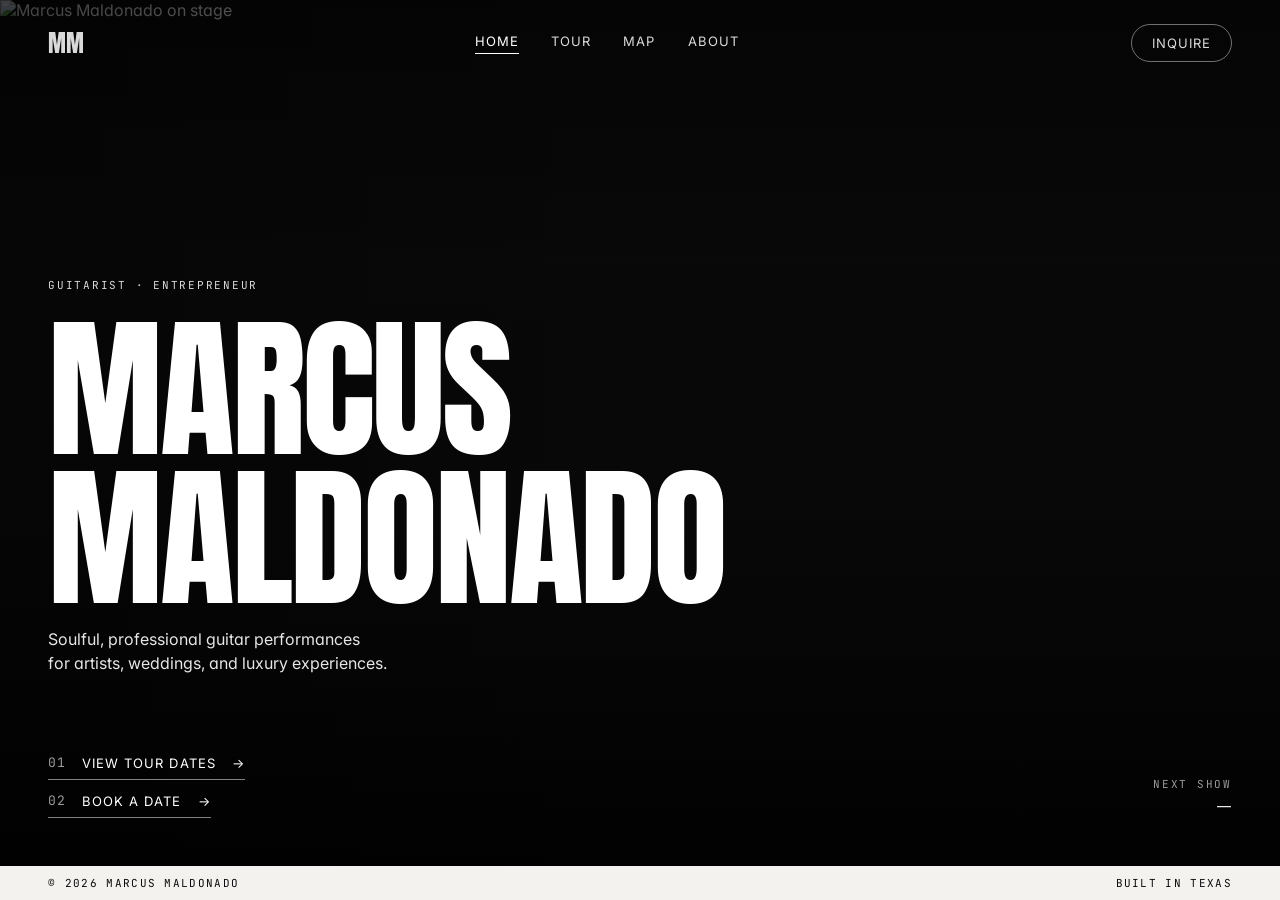
==== docs/index.html @ 7d00d1ca "chore: add MIT License and attribution across project files" ====
<!DOCTYPE html>
<!-- SPDX-License-Identifier: MIT · © 2026 Marcus Maldonado · https://marcus.band -->
<html lang="en">
<head>
  <meta charset="UTF-8" />
  <meta name="viewport" content="width=device-width, initial-scale=1.0" />
  <title>Marcus Maldonado — Guitarist</title>
  <meta property="og:title" content="Marcus Maldonado — Guitarist" />
  <meta property="og:description" content="Soulful, professional guitar performances for artists, weddings, and luxury experiences." />
  <meta property="og:image" content="https://marcus.band/assets/img/mm-backdrop.jpg" />
  <meta property="og:url" content="https://marcus.band" />
  <meta property="og:type" content="website" />
  <link rel="apple-touch-icon" href="assets/img/apple-touch-icon.png" />
  <script src="assets/js/head.js"></script>
  <style>
    html, body { height: 100%; overflow: hidden; }
    .gl-root.gl-home-only { height: 100%; display: flex; flex-direction: column; }
    .gl-hero.gl-hero--full { flex: 1; min-height: 0; }
    .gl-hero-now-val, .gl-hero-now-sub { transition: opacity 0.4s; }
    .gl-home-strip {
      background: var(--bg);
      display: flex;
      justify-content: space-between;
      align-items: center;
      padding: 10px 48px;
      font-family: var(--mono);
      font-size: 11px;
      letter-spacing: 0.12em;
      color: var(--fg);
      flex-shrink: 0;
    }
  </style>
</head>
<body>
  <div class="gl-root gl-home-only">
    <section class="gl-hero gl-hero--full">

      <!-- Background photo + scrim -->
      <div class="gl-hero-image">
        <img src="assets/img/mm-backdrop.jpg" alt="Marcus Maldonado on stage" class="gl-hero-img" />
        <div class="gl-hero-scrim"></div>
      </div>

      <!-- Nav -->
      <header class="gl-nav">
        <a href="./" class="gl-mark">MM</a>
        <nav>
          <a href="./" class="is-current">Home</a>
          <a href="tour/">Tour</a>
          <a href="map/">Map</a>
          <a href="about/">About</a>
        </nav>
        <a href="booking/" class="gl-nav-cta">Inquire</a>
        <button class="gl-nav-toggle" id="nav-toggle" aria-label="Open menu">
          <span></span><span></span><span></span>
        </button>
      </header>

      <!-- Mobile nav overlay -->
      <div class="gl-nav-overlay" id="nav-overlay">
        <button class="gl-nav-overlay-close" id="nav-close" aria-label="Close menu">✕</button>
        <a href="./" class="is-current">Home</a>
        <a href="tour/">Tour</a>
        <a href="map/">Map</a>
        <a href="about/">About</a>
        <a href="booking/" class="gl-nav-overlay-cta">Inquire</a>
      </div>

      <!-- Hero text -->
      <div class="gl-hero-text">
        <div class="gl-hero-eyebrow">
          <span>GUITARIST · ENTREPRENEUR</span>
        </div>
        <h1 class="gl-hero-title"><span style="display:block;margin-bottom:0.12em">MARCUS</span>MALDONADO</h1>
        <p class="gl-hero-tag-line">
          Soulful, professional guitar performances<br>
          for artists, weddings, and luxury experiences.
        </p>
      </div>

      <!-- Footer strip -->
      <div class="gl-hero-foot">
        <div class="gl-hero-foot-l">
          <a href="tour/" class="gl-hero-link">
            <span class="gl-hero-link-num">01</span>
            <span>VIEW TOUR DATES</span>
            <span>→</span>
          </a>
          <a href="booking/" class="gl-hero-link">
            <span class="gl-hero-link-num">02</span>
            <span>BOOK A DATE</span>
            <span>→</span>
          </a>
        </div>
        <div class="gl-hero-now">
          <div class="gl-hero-now-label">NEXT SHOW</div>
          <div class="gl-hero-now-val" id="next-show-val">—</div>
          <div class="gl-hero-now-sub" id="next-show-sub" style="font-size:12px;opacity:0.7;margin-top:4px;">Loading…</div>
        </div>
      </div>

    </section>

    <div class="gl-home-strip">
      <span>© <span id="home-year"></span> MARCUS MALDONADO</span>
      <span>BUILT IN TEXAS</span>
    </div>
  </div>

  <script src="https://cdn.jsdelivr.net/npm/dayjs@1/dayjs.min.js"></script>
  <script src="https://cdn.jsdelivr.net/npm/papaparse@5.4.1/papaparse.min.js"></script>
  <script src="assets/js/nav.js"></script>
  <script src="assets/js/sheet.js"></script>
  <script>
    document.getElementById('home-year').textContent = new Date().getFullYear();

    MM.Shows.fetch()
      .then(shows => {
        const next = shows[0];
        if (next) {
          document.getElementById('next-show-val').textContent =
            `${MM.Shows.fmt.month(next.date)} ${MM.Shows.fmt.day(next.date)} · ${next.artist}`;
          document.getElementById('next-show-sub').textContent =
            next.status === 'private' ? 'Private engagement' : `${next.venue} — ${next.city}`;
        } else {
          document.getElementById('next-show-val').textContent = 'TBA';
          document.getElementById('next-show-sub').textContent = 'Stay tuned';
        }
      })
      .catch(() => {
        document.getElementById('next-show-sub').textContent = '';
      });
  </script>
</body>
</html>
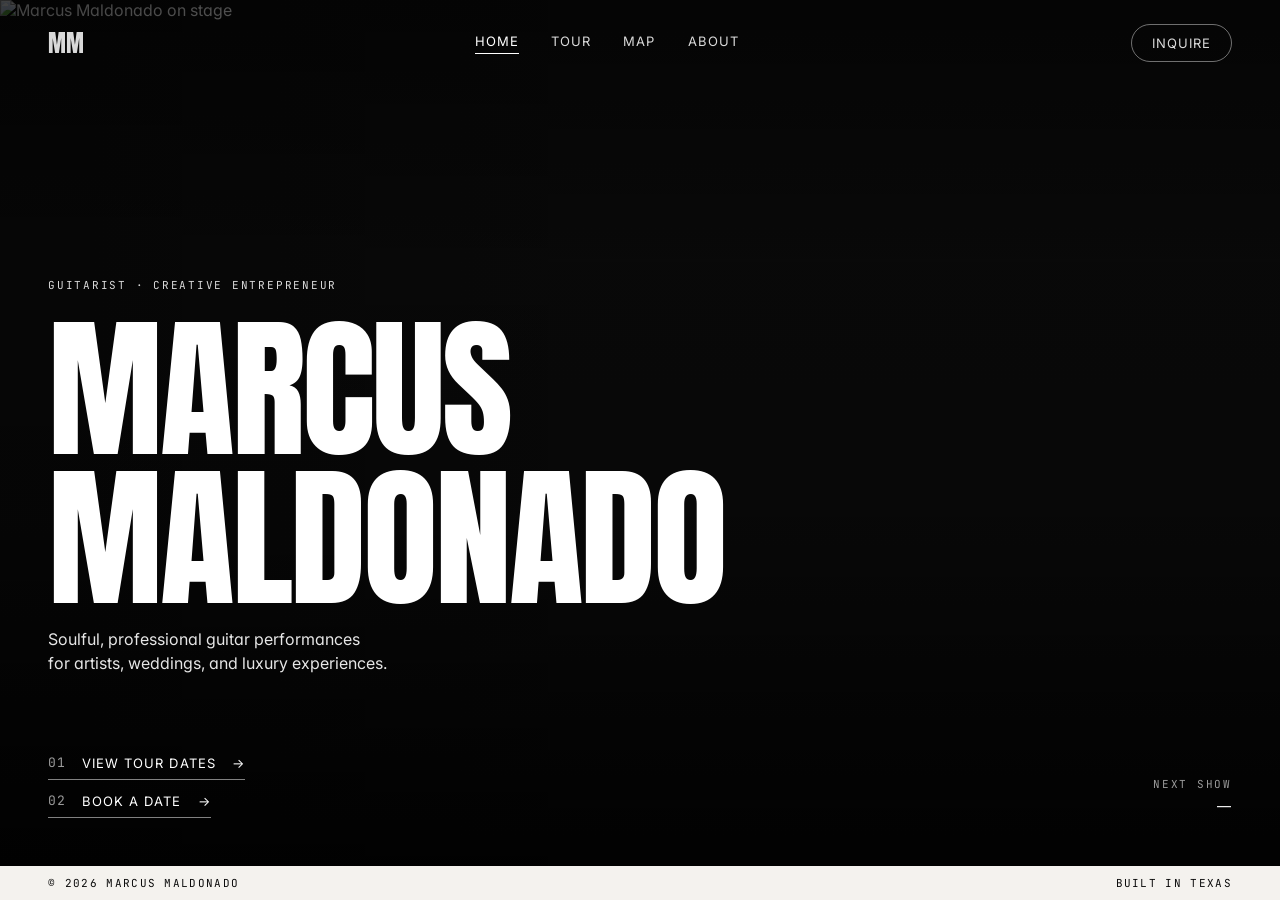
==== commit 86068341: "feat: preloader font-ready fix on home + creative entrepreneur eyebrow tweak Preloader now waits for" ====
--- a/docs/index.html
+++ b/docs/index.html
@@ -10,7 +10,76 @@
   <meta property="og:image" content="https://marcus.band/assets/img/mm-backdrop.jpg" />
   <meta property="og:url" content="https://marcus.band" />
   <meta property="og:type" content="website" />
+  <script type="application/ld+json">
+  {
+    "@context": "https://schema.org",
+    "@type": "Person",
+    "name": "Marcus Maldonado",
+    "alternateName": "@musicianmarcus",
+    "url": "https://marcus.band",
+    "image": "https://marcus.band/assets/img/mm-backdrop.jpg",
+    "jobTitle": "Guitarist",
+    "description": "Dallas-based guitarist. Soulful, professional guitar performances for artists, weddings, and luxury experiences. Not to be confused with the recording artist of the same name on Apple Music and Spotify.",
+    "disambiguatingDescription": "Dallas, Texas guitarist and engineer. Live performance, sideman work, and private events. Distinct from the recording artist at music.apple.com/us/artist/marcus-maldonado/1556543901 and open.spotify.com/artist/6EZ66zV2op8yaMImJdbkw3, who is a different person of the same name.",
+    "address": {
+      "@type": "PostalAddress",
+      "addressLocality": "Dallas",
+      "addressRegion": "TX",
+      "addressCountry": "US"
+    },
+    "sameAs": [
+      "https://www.instagram.com/musicianmarcus"
+    ]
+  }
+  </script>
   <link rel="apple-touch-icon" href="assets/img/apple-touch-icon.png" />
+  <link rel="preload" as="image" href="assets/img/mm-backdrop.jpg" fetchpriority="high" />
+  <link href="https://fonts.googleapis.com/css2?family=Anton&family=Inter:wght@400;500;600&family=JetBrains+Mono:wght@400&display=swap" rel="stylesheet" />
+  <link rel="stylesheet" href="assets/css/styles.css" />
+  <style>
+    #mm-preloader {
+      position: fixed; inset: 0;
+      background: #F4F2EE;
+      z-index: 99999;
+      display: flex;
+      flex-direction: column;
+      align-items: center;
+      justify-content: center;
+      gap: 14px;
+      transition: opacity 0.4s ease-out;
+      font-family: system-ui, -apple-system, "Segoe UI", Roboto, sans-serif;
+    }
+    #mm-preloader.is-done { opacity: 0; pointer-events: none; }
+    .mm-preloader-mark {
+      font-family: "Anton", "Bebas Neue", sans-serif;
+      font-size: 48px;
+      letter-spacing: -0.02em;
+      color: #0A0A0A;
+      line-height: 1;
+      opacity: 0;
+      transition: opacity 0.3s ease-in;
+    }
+    #mm-preloader.font-ready .mm-preloader-mark { opacity: 1; }
+    .mm-preloader-bar {
+      width: 60px; height: 2px;
+      background: #C8A96E;
+      transform-origin: left center;
+      animation: mm-preloader-bar 1.4s ease-in-out infinite;
+    }
+    @keyframes mm-preloader-bar {
+      0%     { transform: scaleX(0); }
+      50%    { transform: scaleX(1); }
+      50.01% { transform-origin: right center; }
+      100%   { transform: scaleX(0); }
+    }
+    @media (prefers-reduced-motion: reduce) {
+      .mm-preloader-bar { animation: mm-preloader-bar-fade 1.4s ease-in-out infinite; }
+      @keyframes mm-preloader-bar-fade {
+        0%, 100% { opacity: 0.3; }
+        50%     { opacity: 1; }
+      }
+    }
+  </style>
   <script src="assets/js/head.js"></script>
   <style>
     html, body { height: 100%; overflow: hidden; }
@@ -32,12 +101,17 @@
   </style>
 </head>
 <body>
+  <div id="mm-preloader" aria-hidden="true">
+    <div class="mm-preloader-mark">MM</div>
+    <div class="mm-preloader-bar"></div>
+  </div>
+
   <div class="gl-root gl-home-only">
     <section class="gl-hero gl-hero--full">
 
       <!-- Background photo + scrim -->
       <div class="gl-hero-image">
-        <img src="assets/img/mm-backdrop.jpg" alt="Marcus Maldonado on stage" class="gl-hero-img" />
+        <img src="assets/img/mm-backdrop.jpg" alt="Marcus Maldonado on stage" class="gl-hero-img" fetchpriority="high" decoding="sync" />
         <div class="gl-hero-scrim"></div>
       </div>
 
@@ -69,7 +143,7 @@
       <!-- Hero text -->
       <div class="gl-hero-text">
         <div class="gl-hero-eyebrow">
-          <span>GUITARIST · ENTREPRENEUR</span>
+          <span>GUITARIST · CREATIVE ENTREPRENEUR</span>
         </div>
         <h1 class="gl-hero-title"><span style="display:block;margin-bottom:0.12em">MARCUS</span>MALDONADO</h1>
         <p class="gl-hero-tag-line">
@@ -131,5 +205,27 @@
         document.getElementById('next-show-sub').textContent = '';
       });
   </script>
+
+  <script>
+    (function() {
+      const el = document.getElementById('mm-preloader');
+      if (!el) return;
+      if (document.fonts && document.fonts.load) {
+        document.fonts.load('400 48px Anton').finally(() => el.classList.add('font-ready'));
+      } else {
+        el.classList.add('font-ready');
+      }
+      let done = false;
+      const reveal = () => {
+        if (done) return;
+        done = true;
+        el.classList.add('is-done');
+        setTimeout(() => el.remove(), 500);
+      };
+      if (document.readyState === 'complete') { reveal(); return; }
+      window.addEventListener('load', reveal, { once: true });
+      setTimeout(reveal, 4000); // hard cap in case a CDN hangs
+    })();
+  </script>
 </body>
 </html>
--- a/docs/assets/css/styles.css
+++ b/docs/assets/css/styles.css
@@ -0,0 +1,1976 @@
+/* SPDX-License-Identifier: MIT · © 2026 Marcus Maldonado · https://marcus.band */
+/* ============================================================
+   MM TOUR SITE — shared tokens + 3 direction stylesheets
+   ============================================================ */
+
+:root {
+  --bg: #F4F2EE;
+  --bg-2: #EDEAE4;
+  --fg: #0A0A0A;
+  --fg-2: #1A1A1A;
+  --muted: #6B665E;
+  --hairline: rgba(10, 10, 10, 0.12);
+  --hairline-strong: rgba(10, 10, 10, 0.22);
+  --accent: #0A0A0A;
+  --display: "Anton", "Bebas Neue", sans-serif;
+  --sans: "Inter", system-ui, -apple-system, sans-serif;
+  --mono: "JetBrains Mono", ui-monospace, "SF Mono", monospace;
+}
+
+html, body { margin: 0; padding: 0; }
+* { box-sizing: border-box; }
+body {
+  font-family: var(--sans);
+  background: var(--bg);
+  color: var(--fg);
+  -webkit-font-smoothing: antialiased;
+  font-feature-settings: "ss01", "cv11";
+}
+
+a { color: inherit; text-decoration: none; }
+button { font-family: inherit; cursor: pointer; }
+
+/* ============================================================
+   DIRECTION 1 — EDITORIAL
+   ============================================================ */
+.ed-root {
+  background: var(--bg);
+  color: var(--fg);
+  font-family: var(--sans);
+}
+
+/* Nav */
+.ed-nav {
+  display: flex;
+  align-items: center;
+  justify-content: space-between;
+  padding: 24px 48px;
+  border-bottom: 1px solid var(--hairline);
+  position: sticky;
+  top: 0;
+  background: rgba(244, 242, 238, 0.92);
+  backdrop-filter: blur(12px);
+  z-index: 50;
+}
+.ed-mark {
+  font-family: var(--display);
+  font-size: 28px;
+  letter-spacing: -0.02em;
+  font-weight: 400;
+}
+.ed-nav-links { display: flex; gap: 36px; }
+.ed-nav-links a {
+  font-size: 13px;
+  letter-spacing: 0.08em;
+  text-transform: uppercase;
+  color: var(--fg);
+  position: relative;
+}
+.ed-nav-links a:hover { opacity: 0.6; }
+.ed-nav-cta {
+  font-size: 13px;
+  letter-spacing: 0.08em;
+  text-transform: uppercase;
+  padding: 10px 18px;
+  border: 1px solid var(--fg);
+  border-radius: 999px;
+  transition: background 0.2s, color 0.2s;
+}
+.ed-nav-cta:hover { background: var(--fg); color: var(--bg); }
+
+/* Hero */
+.ed-hero {
+  padding: 120px 48px 80px;
+  border-bottom: 1px solid var(--hairline);
+}
+.ed-hero-meta {
+  display: flex;
+  gap: 32px;
+  font-family: var(--mono);
+  font-size: 11px;
+  letter-spacing: 0.12em;
+  color: var(--muted);
+  margin-bottom: 80px;
+}
+.ed-hero-title {
+  font-family: var(--display);
+  font-size: clamp(80px, 14vw, 240px);
+  line-height: 0.85;
+  letter-spacing: -0.02em;
+  margin: 0;
+  font-weight: 400;
+  text-transform: uppercase;
+}
+.ed-hero-foot {
+  display: flex;
+  justify-content: space-between;
+  align-items: flex-end;
+  margin-top: 60px;
+  gap: 48px;
+  flex-wrap: wrap;
+}
+.ed-hero-tag {
+  font-size: 16px;
+  line-height: 1.5;
+  max-width: 380px;
+  margin: 0;
+  color: var(--fg-2);
+}
+.ed-hero-cta {
+  display: inline-flex;
+  align-items: center;
+  gap: 16px;
+  font-size: 13px;
+  letter-spacing: 0.08em;
+  text-transform: uppercase;
+  border-bottom: 1px solid var(--fg);
+  padding-bottom: 6px;
+}
+.ed-arrow { transition: transform 0.2s; }
+.ed-hero-cta:hover .ed-arrow { transform: translateY(4px); }
+
+/* Stats */
+.ed-stats {
+  display: grid;
+  grid-template-columns: repeat(4, 1fr);
+  border-bottom: 1px solid var(--hairline);
+}
+.ed-stat {
+  padding: 48px 32px;
+  border-right: 1px solid var(--hairline);
+}
+.ed-stat:last-child { border-right: none; }
+.ed-stat-num {
+  font-family: var(--display);
+  font-size: 96px;
+  line-height: 1;
+  letter-spacing: -0.02em;
+  margin-bottom: 16px;
+}
+.ed-stat-label {
+  font-family: var(--mono);
+  font-size: 11px;
+  letter-spacing: 0.12em;
+  text-transform: uppercase;
+  color: var(--muted);
+  line-height: 1.4;
+}
+
+/* Photo */
+.ed-photo {
+  padding: 48px;
+  border-bottom: 1px solid var(--hairline);
+}
+.ed-photo-frame {
+  position: relative;
+  aspect-ratio: 16 / 7;
+  border: 1px solid var(--hairline-strong);
+  overflow: hidden;
+}
+.ed-photo-stripes {
+  position: absolute; inset: 0;
+  background: repeating-linear-gradient(135deg, var(--bg-2) 0 12px, var(--bg) 12px 24px);
+}
+.ed-photo-cap {
+  position: absolute;
+  bottom: 16px; left: 16px; right: 16px;
+  display: flex; justify-content: space-between;
+  font-family: var(--mono);
+  font-size: 11px;
+  letter-spacing: 0.12em;
+  color: var(--muted);
+}
+
+/* Section heads */
+.ed-section-head {
+  display: grid;
+  grid-template-columns: auto 1fr auto;
+  align-items: end;
+  gap: 32px;
+  padding: 80px 48px 48px;
+}
+.ed-section-num {
+  font-family: var(--mono);
+  font-size: 12px;
+  letter-spacing: 0.12em;
+  color: var(--muted);
+}
+.ed-section-title {
+  font-family: var(--display);
+  font-size: clamp(56px, 8vw, 128px);
+  line-height: 0.9;
+  letter-spacing: -0.02em;
+  margin: 0;
+  font-weight: 400;
+  text-transform: uppercase;
+}
+.ed-section-meta {
+  font-family: var(--mono);
+  font-size: 12px;
+  letter-spacing: 0.08em;
+  color: var(--muted);
+  text-transform: uppercase;
+}
+
+/* Tour cards */
+.ed-tour { border-bottom: 1px solid var(--hairline); }
+.ed-tour-grid {
+  display: grid;
+  grid-template-columns: repeat(2, 1fr);
+  border-top: 1px solid var(--hairline);
+}
+.ed-card {
+  display: grid;
+  grid-template-columns: 110px 1fr 1.4fr auto;
+  align-items: center;
+  gap: 24px;
+  padding: 28px 48px;
+  border-bottom: 1px solid var(--hairline);
+  border-right: 1px solid var(--hairline);
+  transition: background 0.2s;
+}
+.ed-card:nth-child(2n) { border-right: none; }
+.ed-card:hover { background: var(--bg-2); }
+
+.ed-card-date {
+  display: flex;
+  flex-direction: column;
+  align-items: flex-start;
+}
+.ed-card-day {
+  font-family: var(--display);
+  font-size: 56px;
+  line-height: 0.85;
+  letter-spacing: -0.02em;
+}
+.ed-card-mo {
+  font-family: var(--mono);
+  font-size: 11px;
+  letter-spacing: 0.16em;
+  color: var(--muted);
+  margin-top: 4px;
+}
+.ed-card-meta { display: flex; flex-direction: column; gap: 4px; }
+.ed-card-week {
+  font-family: var(--mono);
+  font-size: 10px;
+  letter-spacing: 0.16em;
+  color: var(--muted);
+}
+.ed-card-artist {
+  font-size: 12px;
+  letter-spacing: 0.12em;
+  text-transform: uppercase;
+  font-weight: 600;
+}
+.ed-card-body { display: flex; flex-direction: column; gap: 4px; }
+.ed-card-venue {
+  font-size: 18px;
+  font-weight: 500;
+  letter-spacing: -0.01em;
+}
+.ed-card-city {
+  font-size: 13px;
+  color: var(--muted);
+}
+.ed-card-tickets {
+  display: inline-flex;
+  align-items: center;
+  gap: 8px;
+  font-size: 12px;
+  letter-spacing: 0.08em;
+  text-transform: uppercase;
+  border: 1px solid var(--fg);
+  padding: 10px 18px;
+  border-radius: 999px;
+  transition: background 0.2s, color 0.2s;
+}
+.ed-card-tickets:hover { background: var(--fg); color: var(--bg); }
+.ed-card-private {
+  font-family: var(--mono);
+  font-size: 11px;
+  letter-spacing: 0.16em;
+  color: var(--muted);
+  border: 1px dashed var(--hairline-strong);
+  padding: 9px 16px;
+  border-radius: 999px;
+}
+.ed-card--private { background: transparent; }
+
+/* About */
+.ed-about { border-bottom: 1px solid var(--hairline); padding-bottom: 48px;}
+.ed-about-body {
+  display: grid;
+  grid-template-columns: 1fr 1.2fr;
+  gap: 80px;
+  padding: 0 48px 48px;
+}
+.ed-about-lede {
+  font-size: 24px;
+  line-height: 1.4;
+  letter-spacing: -0.01em;
+  margin: 0;
+  text-wrap: pretty;
+}
+.ed-press {
+  border-top: 1px solid var(--hairline);
+}
+.ed-press-head {
+  font-family: var(--mono);
+  font-size: 11px;
+  letter-spacing: 0.16em;
+  color: var(--muted);
+  padding: 16px 0;
+  border-bottom: 1px solid var(--hairline);
+}
+.ed-press-row {
+  display: grid;
+  grid-template-columns: 1fr 1fr 1.6fr;
+  gap: 24px;
+  padding: 18px 0;
+  border-bottom: 1px solid var(--hairline);
+  font-size: 14px;
+}
+.ed-press-artist { font-weight: 600; }
+.ed-press-role { color: var(--muted); }
+.ed-press-note { color: var(--muted); }
+
+/* Booking */
+.ed-booking { border-bottom: 1px solid var(--hairline); padding-bottom: 80px; }
+.ed-booking-body {
+  padding: 0 48px;
+  display: grid;
+  grid-template-columns: 1fr 1.4fr;
+  gap: 80px;
+  align-items: start;
+}
+.ed-booking-lede {
+  font-size: 18px;
+  line-height: 1.5;
+  margin: 0;
+  color: var(--fg-2);
+}
+.ed-form { display: flex; flex-direction: column; gap: 20px; }
+.ed-form-row { display: grid; grid-template-columns: 1fr 1fr; gap: 20px; }
+.ed-form label, .ed-form-full { display: flex; flex-direction: column; gap: 8px; }
+.ed-form label span, .ed-form-full span {
+  font-family: var(--mono);
+  font-size: 11px;
+  letter-spacing: 0.16em;
+  color: var(--muted);
+}
+.ed-form input, .ed-form select, .ed-form textarea {
+  font-family: var(--sans);
+  font-size: 15px;
+  background: transparent;
+  border: none;
+  border-bottom: 1px solid var(--hairline-strong);
+  padding: 10px 0;
+  color: var(--fg);
+  outline: none;
+}
+.ed-form input:focus, .ed-form select:focus, .ed-form textarea:focus {
+  border-bottom-color: var(--fg);
+}
+.ed-form-submit {
+  align-self: start;
+  font-size: 13px;
+  letter-spacing: 0.08em;
+  text-transform: uppercase;
+  background: var(--fg);
+  color: var(--bg);
+  border: none;
+  padding: 16px 28px;
+  border-radius: 999px;
+  margin-top: 8px;
+}
+.ed-form-submit:hover { background: var(--accent); }
+
+/* Footer */
+.ed-footer {
+  padding: 80px 48px 32px;
+  display: flex;
+  flex-direction: column;
+  gap: 60px;
+}
+.ed-footer-mark {
+  font-family: var(--display);
+  font-size: 180px;
+  line-height: 0.85;
+  letter-spacing: -0.02em;
+}
+.ed-footer-cols {
+  display: grid;
+  grid-template-columns: repeat(3, 1fr);
+  gap: 48px;
+  font-size: 14px;
+}
+.ed-footer-label {
+  font-family: var(--mono);
+  font-size: 11px;
+  letter-spacing: 0.16em;
+  color: var(--muted);
+  margin-bottom: 8px;
+}
+.ed-footer-foot {
+  display: flex;
+  justify-content: space-between;
+  font-family: var(--mono);
+  font-size: 11px;
+  letter-spacing: 0.12em;
+  color: var(--muted);
+  border-top: 1px solid var(--hairline);
+  padding-top: 24px;
+}
+
+/* ============================================================
+   DIRECTION 2 — GALLERY
+   ============================================================ */
+.gl-root {
+  background: var(--bg);
+  color: var(--fg);
+}
+.gl-hero {
+  position: relative;
+  height: 100vh;
+  min-height: 720px;
+  overflow: hidden;
+  color: #FFF;
+}
+.gl-hero-image {
+  position: absolute; inset: 0;
+  background: #0A0A0A;
+  overflow: hidden;
+}
+.gl-hero-img {
+  width: 100%;
+  height: 100%;
+  object-fit: cover;
+  object-position: center 35%;
+  filter: grayscale(0.15) contrast(1.05) brightness(0.85);
+}
+.gl-hero-scrim {
+  position: absolute; inset: 0;
+  background:
+    linear-gradient(180deg, rgba(0,0,0,0.55) 0%, rgba(0,0,0,0.15) 30%, rgba(0,0,0,0.25) 60%, rgba(0,0,0,0.85) 100%),
+    linear-gradient(90deg, rgba(0,0,0,0.35) 0%, rgba(0,0,0,0) 50%);
+}
+.gl-mono {
+  font-family: var(--mono);
+  font-size: 11px;
+  letter-spacing: 0.16em;
+  text-transform: uppercase;
+}
+
+/* Photo break */
+.gl-break {
+  position: relative;
+  height: 78vh;
+  min-height: 560px;
+  overflow: hidden;
+  border-bottom: 1px solid var(--hairline);
+}
+.gl-break-img {
+  width: 100%;
+  height: 100%;
+  object-fit: cover;
+  object-position: center 30%;
+  filter: contrast(1.05);
+}
+.gl-break-cap {
+  position: absolute;
+  bottom: 24px; left: 24px; right: 24px;
+  display: flex;
+  justify-content: space-between;
+  color: rgba(255,255,255,0.85);
+}
+
+.gl-portrait-img {
+  width: 100%;
+  height: 100%;
+  object-fit: cover;
+  object-position: center 25%;
+}
+.gl-photo-cap--light {
+  color: rgba(255,255,255,0.85);
+  text-shadow: 0 1px 8px rgba(0,0,0,0.5);
+}
+.gl-nav {
+  position: absolute;
+  top: 0; left: 0; right: 0;
+  display: flex;
+  align-items: center;
+  justify-content: space-between;
+  padding: 24px 48px;
+  z-index: 10;
+}
+.gl-mark, .gl-nav a.gl-mark {
+  font-family: var(--display);
+  font-size: 24px;
+  letter-spacing: -0.02em;
+}
+.gl-nav nav { display: flex; gap: 32px; }
+.gl-nav a {
+  font-size: 13px;
+  letter-spacing: 0.08em;
+  text-transform: uppercase;
+  opacity: 0.85;
+}
+.gl-nav a:hover { opacity: 1; }
+.gl-nav-cta {
+  border: 1px solid rgba(255,255,255,0.5);
+  padding: 10px 20px;
+  border-radius: 999px;
+  font-size: 13px !important;
+  letter-spacing: 0.08em;
+  text-transform: uppercase;
+}
+.gl-nav-cta:hover { background: #FFF; color: #0A0A0A; opacity: 1 !important; }
+
+.gl-hero-text {
+  position: absolute;
+  bottom: 22%; left: 48px; right: 48px;
+  z-index: 5;
+}
+.gl-hero-eyebrow {
+  display: flex;
+  align-items: center;
+  gap: 12px;
+  font-family: var(--mono);
+  font-size: 11px;
+  letter-spacing: 0.16em;
+  margin-bottom: 32px;
+  opacity: 0.85;
+}
+.gl-dot { width: 4px; height: 4px; border-radius: 50%; background: currentColor; }
+.gl-hero-title {
+  font-family: var(--display);
+  font-size: clamp(80px, 12vw, 200px);
+  line-height: 0.85;
+  letter-spacing: -0.02em;
+  margin: 0;
+  font-weight: 400;
+  text-transform: uppercase;
+}
+.gl-hero-tag-line {
+  font-size: 16px;
+  line-height: 1.5;
+  margin: 24px 0 0;
+  max-width: 420px;
+  opacity: 0.9;
+}
+.gl-hero-foot {
+  position: absolute;
+  bottom: 48px; left: 48px; right: 48px;
+  display: flex;
+  justify-content: space-between;
+  align-items: flex-end;
+  z-index: 5;
+}
+.gl-hero-link {
+  display: inline-flex;
+  align-items: center;
+  gap: 16px;
+  font-size: 13px;
+  letter-spacing: 0.08em;
+  text-transform: uppercase;
+  border-bottom: 1px solid rgba(255,255,255,0.5);
+  padding-bottom: 8px;
+}
+.gl-hero-link-num {
+  font-family: var(--mono);
+  opacity: 0.6;
+}
+.gl-hero-now {
+  text-align: right;
+}
+.gl-hero-now-label {
+  font-family: var(--mono);
+  font-size: 11px;
+  letter-spacing: 0.16em;
+  opacity: 0.6;
+  margin-bottom: 6px;
+}
+.gl-hero-now-val {
+  font-size: 14px;
+  letter-spacing: 0.04em;
+  text-transform: uppercase;
+}
+
+/* Ticker */
+.gl-ticker {
+  border-top: 1px solid var(--hairline);
+  border-bottom: 1px solid var(--hairline);
+  overflow: hidden;
+  background: var(--bg);
+  padding: 18px 0;
+}
+.gl-ticker-track {
+  display: flex;
+  white-space: nowrap;
+  gap: 0;
+}
+.gl-ticker-group {
+  display: flex;
+  gap: 0;
+  padding-right: 0;
+}
+.gl-ticker-item {
+  display: inline-flex;
+  align-items: center;
+  gap: 12px;
+  font-family: var(--mono);
+  font-size: 12px;
+  letter-spacing: 0.12em;
+  color: var(--muted);
+  padding: 0 24px;
+}
+.gl-ticker-sep { color: var(--hairline-strong); padding-left: 12px; }
+
+/* Sections */
+.gl-tour, .gl-about, .gl-booking { padding: 96px 48px; border-bottom: 1px solid var(--hairline); }
+.gl-section-head {
+  display: flex;
+  justify-content: space-between;
+  align-items: flex-end;
+  margin-bottom: 48px;
+  gap: 32px;
+  flex-wrap: wrap;
+}
+.gl-eyebrow {
+  font-family: var(--mono);
+  font-size: 11px;
+  letter-spacing: 0.16em;
+  color: var(--muted);
+  margin-bottom: 16px;
+}
+.gl-section-title {
+  font-family: var(--display);
+  font-size: clamp(36px, 5vw, 72px);
+  line-height: 0.9;
+  letter-spacing: -0.02em;
+  margin: 0;
+  font-weight: 400;
+  text-transform: uppercase;
+}
+
+/* Filters */
+.gl-filters { display: flex; gap: 8px; flex-wrap: wrap; }
+.gl-filter {
+  display: inline-flex;
+  align-items: center;
+  gap: 10px;
+  background: transparent;
+  border: 1px solid var(--hairline-strong);
+  padding: 10px 18px;
+  border-radius: 999px;
+  font-size: 13px;
+  letter-spacing: 0.04em;
+  color: var(--fg);
+  transition: all 0.2s;
+}
+.gl-filter:hover { border-color: var(--fg); }
+.gl-filter.is-active { background: var(--fg); color: var(--bg); border-color: var(--fg); }
+.gl-filter-count {
+  font-family: var(--mono);
+  font-size: 11px;
+  opacity: 0.7;
+}
+
+/* Tour rows */
+.gl-tour-list {
+  border-top: 1px solid var(--fg);
+}
+.gl-row {
+  display: grid;
+  grid-template-columns: 60px 110px 80px 1fr 200px 140px;
+  align-items: center;
+  gap: 24px;
+  padding: 28px 0;
+  border-bottom: 1px solid var(--hairline);
+  transition: background 0.2s, padding 0.2s;
+}
+.gl-row:hover { background: var(--bg-2); padding-left: 12px; padding-right: 12px; }
+.gl-row-i {
+  font-family: var(--mono);
+  font-size: 12px;
+  color: var(--muted);
+  letter-spacing: 0.08em;
+}
+.gl-row-date {
+  display: flex;
+  align-items: baseline;
+  gap: 8px;
+}
+.gl-row-day {
+  font-family: var(--display);
+  font-size: 48px;
+  line-height: 1;
+  letter-spacing: -0.02em;
+}
+.gl-row-mo {
+  font-family: var(--mono);
+  font-size: 12px;
+  letter-spacing: 0.16em;
+  color: var(--muted);
+}
+.gl-row-week {
+  font-family: var(--mono);
+  font-size: 11px;
+  letter-spacing: 0.16em;
+  color: var(--muted);
+}
+.gl-row-name {
+  font-size: 18px;
+  font-weight: 500;
+  letter-spacing: -0.01em;
+  margin-bottom: 4px;
+}
+.gl-row-city {
+  font-size: 13px;
+  color: var(--muted);
+}
+.gl-row-artist {
+  font-size: 12px;
+  letter-spacing: 0.12em;
+  text-transform: uppercase;
+  font-weight: 600;
+  color: var(--fg);
+}
+.gl-row-artist a {
+  color: inherit;
+  text-decoration: none;
+  padding: 16px 12px;
+  margin: -16px -12px;
+  display: inline-block;
+}
+.gl-row-artist a:hover {
+  text-decoration: underline;
+  text-underline-offset: 3px;
+}
+.gl-row-cta {
+  display: flex;
+  align-items: center;
+  justify-content: flex-end;
+}
+.gl-row-tickets {
+  display: inline-flex;
+  align-items: center;
+  justify-content: center;
+  gap: 8px;
+  font-size: 12px;
+  letter-spacing: 0.08em;
+  text-transform: uppercase;
+  border: 1px solid var(--fg);
+  padding: 10px 18px;
+  border-radius: 999px;
+  width: 120px;
+}
+.gl-row-tickets:hover { background: var(--fg); color: var(--bg); }
+.gl-row-private,
+.gl-row-public {
+  display: inline-flex;
+  align-items: center;
+  justify-content: center;
+  font-family: var(--mono);
+  font-size: 11px;
+  letter-spacing: 0.16em;
+  color: var(--muted);
+  border: 1px dashed var(--hairline-strong);
+  padding: 9px 14px;
+  border-radius: 999px;
+  width: 120px;
+}
+.gl-empty { padding: 80px 0; text-align: center; color: var(--muted); }
+
+/* About */
+.gl-about {
+  display: grid;
+  grid-template-columns: 1fr 1.2fr;
+  gap: 80px;
+  align-items: start;
+}
+.gl-about-image {
+  position: relative;
+  aspect-ratio: 4/5;
+  border: 1px solid var(--hairline-strong);
+  overflow: hidden;
+}
+.gl-photo-stripes {
+  position: absolute; inset: 0;
+  background: repeating-linear-gradient(135deg, var(--bg-2) 0 12px, var(--bg) 12px 24px);
+}
+.gl-photo-cap {
+  position: absolute;
+  bottom: 16px; left: 16px;
+  font-family: var(--mono);
+  font-size: 11px;
+  letter-spacing: 0.16em;
+  color: var(--muted);
+}
+.gl-about-body {
+  font-size: 18px;
+  line-height: 1.55;
+  margin: 32px 0 48px;
+  color: var(--fg-2);
+  text-wrap: pretty;
+}
+.gl-press {
+  border-top: 1px solid var(--hairline);
+}
+.gl-press-row {
+  display: grid;
+  grid-template-columns: 1fr 1.4fr;
+  gap: 24px;
+  padding: 18px 0;
+  border-bottom: 1px solid var(--hairline);
+}
+.gl-press-artist { font-weight: 600; font-size: 14px; }
+.gl-press-role {
+  font-family: var(--mono);
+  font-size: 11px;
+  letter-spacing: 0.12em;
+  color: var(--muted);
+  margin-top: 4px;
+  text-transform: uppercase;
+}
+.gl-press-r {
+  font-size: 13px;
+  color: var(--muted);
+  align-self: center;
+}
+
+/* Booking */
+.gl-booking-title { margin-top: 16px; max-width: 600px; }
+.gl-booking-lede {
+  font-size: 18px;
+  line-height: 1.5;
+  margin: 32px 0 48px;
+  max-width: 560px;
+  color: var(--fg-2);
+}
+.gl-form { max-width: 800px; }
+.gl-form-grid {
+  display: grid;
+  grid-template-columns: 1fr 1fr;
+  gap: 24px 32px;
+}
+.gl-form label, .gl-form-full {
+  display: flex; flex-direction: column; gap: 8px;
+}
+.gl-form .gl-form-full { grid-column: 1 / -1; }
+.gl-form label span {
+  font-family: var(--mono);
+  font-size: 11px;
+  letter-spacing: 0.12em;
+  color: var(--muted);
+  text-transform: uppercase;
+}
+.gl-form input, .gl-form select, .gl-form textarea {
+  font-family: var(--sans);
+  font-size: 15px;
+  background: transparent;
+  border: none;
+  border-bottom: 1px solid var(--hairline-strong);
+  padding: 12px 0;
+  color: var(--fg);
+  outline: none;
+}
+.gl-form input:focus, .gl-form select:focus, .gl-form textarea:focus { border-bottom-color: var(--fg); }
+.gl-form-submit {
+  display: inline-flex;
+  align-items: center;
+  gap: 16px;
+  font-size: 13px;
+  letter-spacing: 0.08em;
+  text-transform: uppercase;
+  background: var(--fg);
+  color: var(--bg);
+  border: none;
+  padding: 18px 28px;
+  border-radius: 999px;
+  margin-top: 32px;
+}
+
+/* Footer */
+.gl-footer { padding: 40px 48px 24px; }
+.gl-footer-top {
+  display: flex;
+  justify-content: space-between;
+  align-items: center;
+  padding-bottom: 32px;
+  border-bottom: 1px solid var(--hairline);
+}
+.gl-footer-mark {
+  font-family: var(--display);
+  font-size: 40px;
+  line-height: 0.85;
+  letter-spacing: -0.02em;
+}
+.gl-footer-cols {
+  display: flex;
+  gap: 80px;
+  font-size: 14px;
+}
+.gl-footer-label {
+  font-family: var(--mono);
+  font-size: 11px;
+  letter-spacing: 0.16em;
+  color: var(--muted);
+  margin-bottom: 8px;
+}
+.gl-footer-bot {
+  display: flex;
+  justify-content: space-between;
+  font-family: var(--mono);
+  font-size: 11px;
+  letter-spacing: 0.12em;
+  color: var(--muted);
+  padding-top: 24px;
+}
+
+.gl-booking-simple { display: flex; flex-direction: column; min-height: 100vh; }
+.gl-booking-hero {
+  flex: 1;
+  display: grid;
+  grid-template-columns: 1fr 1fr;
+  gap: 64px;
+  padding: 96px 48px;
+  align-items: center;
+  border-bottom: 1px solid var(--hairline);
+}
+.gl-booking-eyebrow { color: var(--muted); margin-bottom: 32px; display: block; }
+.gl-booking-headline {
+  font-family: var(--display);
+  font-size: clamp(96px, 14vw, 200px);
+  line-height: 0.85;
+  letter-spacing: -0.02em;
+  margin: 0;
+  font-weight: 400;
+  text-transform: uppercase;
+}
+.gl-booking-headline em {
+  font-style: normal;
+  color: var(--accent);
+  -webkit-text-stroke: 1px var(--fg);
+  -webkit-text-fill-color: transparent;
+}
+.gl-booking-sub {
+  font-size: 17px;
+  line-height: 1.55;
+  margin: 32px 0 0;
+  max-width: 440px;
+  color: var(--fg-2);
+  text-wrap: pretty;
+}
+.gl-booking-hero-r {
+  display: flex;
+  flex-direction: column;
+  gap: 24px;
+}
+.gl-contact-block {
+  border-top: 1px solid var(--hairline-strong);
+  padding-top: 20px;
+  display: flex;
+  flex-direction: column;
+  gap: 8px;
+}
+.gl-contact-label { color: var(--muted); }
+.gl-contact-primary {
+  font-family: var(--display);
+  font-size: clamp(28px, 3.2vw, 44px);
+  line-height: 1;
+  letter-spacing: -0.02em;
+  text-transform: none;
+  color: var(--fg);
+  display: inline-flex;
+  align-items: baseline;
+  gap: 12px;
+  transition: color 0.15s;
+}
+.gl-contact-primary:hover { color: var(--accent); }
+.gl-contact-arrow { font-size: 0.7em; opacity: 0.5; }
+.gl-contact-meta { color: var(--muted); }
+.gl-contact-rep {
+  font-family: var(--display);
+  font-size: clamp(28px, 3.2vw, 44px);
+  line-height: 1;
+  letter-spacing: -0.02em;
+}
+
+.gl-credits-portrait {
+  display: grid;
+  grid-template-columns: minmax(360px, 1fr) 1.4fr;
+  gap: 64px;
+  padding: 56px 48px;
+  border-bottom: 1px solid var(--hairline);
+  align-items: start;
+}
+.gl-credits-photo {
+  position: relative;
+  background: var(--bg-2);
+  overflow: hidden;
+  aspect-ratio: 4519 / 6775;
+}
+.gl-credits-img {
+  width: 100%;
+  height: 100%;
+  object-fit: contain;
+  display: block;
+}
+.gl-credits-photo .gl-photo-cap {
+  position: absolute;
+  bottom: 16px; left: 16px;
+}
+.gl-credits-text { display: flex; flex-direction: column; gap: 24px; padding-top: 8px; }
+.gl-credits-text > .gl-mono { color: var(--muted); }
+.gl-credits-text .gl-press { margin-top: 16px; }
+
+.gl-stat-strip--top { border-top: none; }
+.gl-stat-strip--top .gl-stat { padding: 56px 32px; }
+
+.gl-root.gl-home-only,
+.gl-root.gl-page { display: flex; flex-direction: column; min-height: 100%; }
+.gl-home-only { overflow: hidden; }
+.gl-hero--full { flex: 1; height: auto; min-height: 0; display: flex; flex-direction: column; }
+.gl-hero-foot-l {
+  display: flex;
+  flex-direction: column;
+  gap: 12px;
+  align-items: flex-start;
+}
+.gl-hero-now-sub {
+  font-size: 12px;
+  letter-spacing: 0.04em;
+  opacity: 0.7;
+  margin-top: 4px;
+}
+.gl-mark { cursor: pointer; }
+
+/* ============================================================
+   GALLERY — STANDALONE PAGES
+   ============================================================ */
+.gl-page { background: var(--bg); color: var(--fg); min-height: 100%; }
+.gl-nav--page {
+  position: relative;
+  padding: 24px 48px;
+  border-bottom: 1px solid var(--hairline);
+  background: var(--bg);
+  color: var(--fg);
+}
+.gl-nav--page .gl-mark { color: var(--fg); }
+.gl-nav--page nav a { color: var(--fg); }
+.gl-nav--page nav a.is-current,
+.gl-nav nav a.is-current {
+  border-bottom: 1px solid currentColor;
+  padding-bottom: 4px;
+  opacity: 1;
+}
+.gl-nav--page .gl-nav-cta {
+  border-color: var(--fg);
+  color: var(--fg);
+}
+.gl-nav--page .gl-nav-cta:hover { background: var(--fg); color: var(--bg); }
+
+/* Page hero (type-led, no photo) */
+.gl-page-hero {
+  padding: 96px 48px 64px;
+  border-bottom: 1px solid var(--hairline);
+}
+.gl-page-hero-meta {
+  display: flex;
+  justify-content: space-between;
+  margin-bottom: 64px;
+  color: var(--muted);
+}
+.gl-page-title {
+  font-family: var(--display);
+  font-size: clamp(80px, 14vw, 220px);
+  line-height: 0.85;
+  letter-spacing: -0.02em;
+  margin: 0;
+  font-weight: 400;
+  text-transform: uppercase;
+}
+.gl-page-title em {
+  font-style: normal;
+  color: var(--accent);
+  -webkit-text-stroke: 1px var(--fg);
+  -webkit-text-fill-color: transparent;
+}
+.gl-page-lede {
+  font-size: 18px;
+  line-height: 1.5;
+  margin: 48px 0 0;
+  max-width: 580px;
+  color: var(--fg-2);
+  text-wrap: pretty;
+}
+
+/* Stat strip */
+.gl-stat-strip {
+  display: grid;
+  grid-template-columns: repeat(3, 1fr);
+  border-bottom: 1px solid var(--hairline);
+}
+.gl-stat {
+  padding: 40px 32px;
+  border-right: 1px solid var(--hairline);
+  display: flex;
+  align-items: baseline;
+  gap: 16px;
+}
+.gl-stat:last-child { border-right: none; }
+.gl-stat-num {
+  font-family: var(--display);
+  font-size: 80px;
+  line-height: 1;
+  letter-spacing: -0.02em;
+}
+.gl-stat-label {
+  color: var(--muted);
+}
+
+/* Tour page filters */
+.gl-tour-page-filters {
+  padding: 48px 48px 24px;
+  display: flex;
+  align-items: center;
+  gap: 32px;
+  flex-wrap: wrap;
+  border-bottom: 1px solid var(--hairline);
+}
+.gl-filter-eyebrow { color: var(--muted); }
+
+/* Grouped tour list */
+.gl-tour-grouped {
+  padding: 48px 48px 96px;
+  display: flex;
+  flex-direction: column;
+  gap: 64px;
+}
+.gl-month-head {
+  display: flex;
+  justify-content: space-between;
+  align-items: baseline;
+  padding-bottom: 16px;
+  border-bottom: 1px solid var(--fg);
+  margin-bottom: 0;
+}
+.gl-month-title {
+  font-family: var(--display);
+  font-size: clamp(40px, 5vw, 64px);
+  line-height: 1;
+  letter-spacing: -0.02em;
+  margin: 0;
+  font-weight: 400;
+  text-transform: uppercase;
+}
+.gl-month-count { color: var(--muted); }
+.gl-tour-list--page { border-top: none; }
+
+/* About cover */
+.gl-about-cover {
+  display: grid;
+  grid-template-columns: 1.2fr 1fr;
+  gap: 48px;
+  padding: 56px 48px;
+  align-items: start;
+  border-bottom: 1px solid var(--hairline);
+}
+.gl-about-cover-text > .gl-mono { color: var(--muted); margin-bottom: 32px; display: block; }
+.gl-about-cover-img {
+  position: relative;
+  aspect-ratio: 5/4;
+  overflow: hidden;
+}
+.gl-about-cover-img img {
+  width: 100%; height: 100%;
+  object-fit: contain;
+  object-position: center top;
+}
+.gl-about-cover-img .gl-photo-cap {
+  position: absolute;
+  bottom: 16px; left: 16px;
+}
+
+/* Bio */
+.gl-about-bio {
+  padding: 56px 48px;
+  border-bottom: 1px solid var(--hairline);
+}
+.gl-about-pull {
+  font-family: var(--display);
+  font-size: clamp(40px, 5vw, 72px);
+  line-height: 1;
+  letter-spacing: -0.02em;
+  margin: 0 0 40px;
+  font-weight: 400;
+  text-transform: uppercase;
+  max-width: 1100px;
+  text-wrap: balance;
+}
+.gl-about-body-grid {
+  display: grid;
+  grid-template-columns: 200px 1fr;
+  gap: 48px;
+  border-top: 1px solid var(--hairline);
+  padding-top: 32px;
+  align-items: start;
+}
+.gl-about-body-grid > .gl-mono { color: var(--muted); }
+.gl-about-body-grid .gl-about-body {
+  font-size: 18px;
+  line-height: 1.6;
+  margin: 0;
+  max-width: 720px;
+  color: var(--fg-2);
+  text-wrap: pretty;
+}
+
+/* Timeline */
+.gl-timeline {
+  padding: 56px 48px;
+  border-bottom: 1px solid var(--hairline);
+}
+.gl-timeline-head {
+  display: flex;
+  flex-direction: column;
+  gap: 12px;
+  margin-bottom: 40px;
+}
+.gl-timeline-head > .gl-mono { color: var(--muted); }
+.gl-timeline-list {
+  border-top: 1px solid var(--fg);
+}
+.gl-timeline-row {
+  display: grid;
+  grid-template-columns: 120px 1.2fr 1fr;
+  gap: 32px;
+  padding: 16px 0;
+  border-bottom: 1px solid var(--hairline);
+  align-items: baseline;
+}
+.gl-timeline-y {
+  font-family: var(--display);
+  font-size: 32px;
+  line-height: 1;
+  letter-spacing: -0.02em;
+}
+.gl-timeline-t {
+  font-size: 18px;
+  font-weight: 500;
+  letter-spacing: -0.01em;
+  margin-bottom: 4px;
+}
+.gl-timeline-who {
+  font-family: var(--mono);
+  font-size: 11px;
+  letter-spacing: 0.12em;
+  color: var(--muted);
+  text-transform: uppercase;
+}
+.gl-timeline-n {
+  font-size: 14px;
+  color: var(--muted);
+  line-height: 1.5;
+}
+
+/* About credits */
+.gl-about-credits {
+  padding: 96px 48px;
+  border-bottom: 1px solid var(--hairline);
+  display: grid;
+  grid-template-columns: 1fr 1.4fr;
+  gap: 48px;
+  align-items: start;
+}
+.gl-about-credits > .gl-mono { color: var(--muted); }
+.gl-about-credits .gl-press { grid-column: 2; margin-top: 0; }
+.gl-about-credits .gl-section-title { grid-column: 1; grid-row: 2; }
+
+/* CTA band */
+.gl-cta-band {
+  padding: 80px 48px;
+  display: flex;
+  justify-content: space-between;
+  align-items: center;
+  background: var(--fg);
+  color: var(--bg);
+  gap: 32px;
+  flex-wrap: wrap;
+}
+.gl-cta-title {
+  font-family: var(--display);
+  font-size: clamp(48px, 6vw, 88px);
+  line-height: 1;
+  letter-spacing: -0.02em;
+  margin: 0;
+  font-weight: 400;
+  text-transform: uppercase;
+}
+.gl-cta-btn {
+  display: inline-flex;
+  align-items: center;
+  gap: 12px;
+  font-size: 14px;
+  letter-spacing: 0.04em;
+  border: 1px solid var(--bg);
+  padding: 18px 28px;
+  border-radius: 999px;
+}
+.gl-cta-btn:hover { background: var(--bg); color: var(--fg); }
+
+/* Offerings */
+.gl-offerings {
+  padding: 96px 48px;
+  border-bottom: 1px solid var(--hairline);
+}
+.gl-offerings-head { color: var(--muted); margin-bottom: 32px; }
+.gl-offerings-grid {
+  display: grid;
+  grid-template-columns: repeat(2, 1fr);
+  border-top: 1px solid var(--fg);
+}
+.gl-offering {
+  display: grid;
+  grid-template-columns: 80px 1fr;
+  gap: 24px;
+  padding: 32px 0;
+  border-bottom: 1px solid var(--hairline);
+  border-right: 1px solid var(--hairline);
+  padding-right: 32px;
+  align-items: start;
+}
+.gl-offering:nth-child(2n) { border-right: none; padding-right: 0; padding-left: 32px; }
+.gl-offering-k {
+  font-family: var(--display);
+  font-size: 56px;
+  line-height: 0.85;
+  letter-spacing: -0.02em;
+  color: var(--accent);
+}
+.gl-offering-t {
+  font-family: var(--display);
+  font-size: 32px;
+  line-height: 1;
+  letter-spacing: -0.02em;
+  margin: 0 0 12px;
+  font-weight: 400;
+  text-transform: uppercase;
+}
+.gl-offering-d {
+  font-size: 14px;
+  line-height: 1.55;
+  color: var(--fg-2);
+  margin: 0;
+}
+
+/* Booking form section (page) */
+.gl-booking-form-section {
+  padding: 96px 48px;
+  border-bottom: 1px solid var(--hairline);
+}
+.gl-booking-form-head {
+  display: grid;
+  grid-template-columns: 200px 1fr;
+  gap: 48px;
+  align-items: end;
+  margin-bottom: 64px;
+}
+.gl-booking-form-head > .gl-mono { color: var(--muted); }
+
+/* Direct */
+.gl-direct {
+  display: grid;
+  grid-template-columns: 1fr 1.4fr;
+  gap: 48px;
+  padding: 80px 48px;
+  border-bottom: 1px solid var(--hairline);
+  align-items: start;
+}
+.gl-direct-l > .gl-mono { color: var(--muted); margin-bottom: 16px; display: block; }
+.gl-direct-text {
+  font-size: 16px;
+  line-height: 1.5;
+  color: var(--fg-2);
+  margin: 0;
+}
+.gl-direct-link {
+  font-family: var(--display);
+  font-size: clamp(32px, 4vw, 56px);
+  line-height: 1;
+  letter-spacing: -0.02em;
+  display: inline-block;
+  margin-bottom: 24px;
+  border-bottom: 1px solid var(--fg);
+  padding-bottom: 8px;
+  text-transform: none;
+}
+.gl-direct-meta {
+  color: var(--muted);
+  display: block;
+}
+
+/* ============================================================
+   DIRECTION 3 — SPEC
+   ============================================================ */
+.sp-root {
+  background: var(--bg);
+  color: var(--fg);
+}
+.sp-mono {
+  font-family: var(--mono);
+  font-size: 11px;
+  letter-spacing: 0.16em;
+  text-transform: uppercase;
+}
+
+/* Nav */
+.sp-nav {
+  display: flex;
+  align-items: center;
+  justify-content: space-between;
+  padding: 20px 48px;
+  border-bottom: 1px solid var(--fg);
+  position: sticky; top: 0; background: var(--bg); z-index: 50;
+}
+.sp-nav-l { display: flex; align-items: center; gap: 16px; }
+.sp-mark {
+  font-family: var(--display);
+  font-size: 32px;
+  letter-spacing: -0.02em;
+  background: var(--fg);
+  color: var(--bg);
+  width: 48px; height: 48px;
+  display: flex; align-items: center; justify-content: center;
+}
+.sp-mark--lg { width: 80px; height: 80px; font-size: 48px; }
+.sp-mark-meta { display: flex; flex-direction: column; }
+.sp-mark-meta > div:first-child {
+  font-size: 13px;
+  font-weight: 600;
+  letter-spacing: 0.04em;
+}
+.sp-mark-sub {
+  font-family: var(--mono);
+  font-size: 10px;
+  letter-spacing: 0.16em;
+  color: var(--muted);
+}
+.sp-nav-r { display: flex; align-items: center; gap: 32px; }
+.sp-nav-r a {
+  font-size: 13px;
+  letter-spacing: 0.04em;
+  display: inline-flex;
+  align-items: center;
+  gap: 8px;
+}
+.sp-nav-r a span.sp-mono { font-size: 10px; color: var(--muted); }
+.sp-nav-cta {
+  font-size: 12px !important;
+  letter-spacing: 0.08em !important;
+  text-transform: uppercase;
+  background: var(--fg);
+  color: var(--bg);
+  padding: 10px 18px;
+  border-radius: 0 !important;
+}
+
+/* Hero */
+.sp-hero {
+  border-bottom: 1px solid var(--fg);
+}
+.sp-hero-grid {
+  display: grid;
+  grid-template-columns: 1.4fr 1fr;
+  gap: 0;
+}
+.sp-hero-l {
+  padding: 80px 48px;
+  border-right: 1px solid var(--fg);
+}
+.sp-hero-tag { color: var(--muted); margin-bottom: 32px; }
+.sp-hero-title {
+  font-family: var(--display);
+  font-size: clamp(72px, 11vw, 180px);
+  line-height: 0.85;
+  letter-spacing: -0.02em;
+  margin: 0;
+  font-weight: 400;
+  text-transform: uppercase;
+}
+.sp-hero-period { color: var(--accent); }
+.sp-hero-lede {
+  font-size: 18px;
+  line-height: 1.5;
+  margin: 32px 0 48px;
+  max-width: 460px;
+  color: var(--fg-2);
+}
+.sp-hero-actions { display: flex; gap: 12px; flex-wrap: wrap; }
+.sp-btn {
+  display: inline-flex;
+  align-items: center;
+  gap: 12px;
+  font-size: 13px;
+  letter-spacing: 0.04em;
+  padding: 14px 22px;
+}
+.sp-btn--primary {
+  background: var(--fg);
+  color: var(--bg);
+}
+.sp-btn--primary:hover { background: var(--accent); }
+.sp-btn--ghost {
+  border: 1px solid var(--fg);
+}
+.sp-btn--ghost:hover { background: var(--fg); color: var(--bg); }
+
+.sp-hero-r {
+  padding: 80px 48px;
+  background: var(--bg-2);
+}
+.sp-spec {
+  border: 1px solid var(--fg);
+  background: var(--bg);
+}
+.sp-spec--ghost { background: transparent; }
+.sp-spec-head {
+  display: flex;
+  justify-content: space-between;
+  padding: 14px 18px;
+  border-bottom: 1px solid var(--fg);
+  font-family: var(--mono);
+  font-size: 11px;
+  letter-spacing: 0.16em;
+  background: var(--fg);
+  color: var(--bg);
+}
+.sp-spec-rows { display: flex; flex-direction: column; }
+.sp-spec-row {
+  display: grid;
+  grid-template-columns: 140px 1fr;
+  gap: 16px;
+  padding: 14px 18px;
+  border-bottom: 1px solid var(--hairline);
+  font-size: 13px;
+  align-items: baseline;
+}
+.sp-spec-row:last-child { border-bottom: none; }
+.sp-spec-row span:first-child { color: var(--muted); }
+.sp-spec-v { letter-spacing: 0.02em; }
+.sp-spec-row--hl .sp-spec-v {
+  color: var(--accent);
+  font-weight: 600;
+}
+.sp-spec-row--hl .sp-spec-v::before {
+  content: "● ";
+  color: var(--accent);
+}
+
+.sp-hero-photo {
+  position: relative;
+  aspect-ratio: 21/8;
+  border-top: 1px solid var(--fg);
+  overflow: hidden;
+}
+.sp-photo-stripes {
+  position: absolute; inset: 0;
+  background: repeating-linear-gradient(135deg, var(--bg-2) 0 12px, var(--bg) 12px 24px);
+}
+.sp-photo-stripes--portrait {
+  background: repeating-linear-gradient(135deg, var(--bg-2) 0 10px, var(--bg) 10px 20px);
+}
+.sp-photo-cap {
+  position: absolute;
+  bottom: 16px; left: 16px; right: 16px;
+  display: flex; justify-content: space-between;
+  font-family: var(--mono);
+  font-size: 11px;
+  letter-spacing: 0.16em;
+  color: var(--muted);
+}
+
+/* Section heads */
+.sp-tour, .sp-about, .sp-booking { border-bottom: 1px solid var(--fg); padding: 80px 48px; }
+.sp-section-head {
+  display: grid;
+  grid-template-columns: auto 1fr auto;
+  gap: 32px;
+  align-items: end;
+  padding-bottom: 48px;
+  border-bottom: 1px solid var(--fg);
+  margin-bottom: 0;
+}
+.sp-section-head .sp-mono { color: var(--muted); }
+.sp-section-title {
+  font-family: var(--display);
+  font-size: clamp(48px, 7vw, 96px);
+  line-height: 0.9;
+  letter-spacing: -0.02em;
+  margin: 0;
+  font-weight: 400;
+  text-transform: uppercase;
+}
+.sp-section-meta {
+  display: flex;
+  align-items: center;
+  gap: 12px;
+  font-family: var(--mono);
+  font-size: 11px;
+  letter-spacing: 0.16em;
+  color: var(--muted);
+}
+.sp-dot { width: 4px; height: 4px; border-radius: 50%; background: var(--muted); }
+
+/* Tour table */
+.sp-tour-table { border-bottom: 1px solid var(--fg); }
+.sp-tour-thead, .sp-tr {
+  display: grid;
+  grid-template-columns: 60px 140px 1.2fr 2fr 1.5fr 140px;
+  gap: 16px;
+  align-items: center;
+  padding: 18px 0;
+  border-bottom: 1px solid var(--hairline);
+}
+.sp-tour-thead {
+  font-family: var(--mono);
+  font-size: 11px;
+  letter-spacing: 0.16em;
+  color: var(--muted);
+  border-bottom: 1px solid var(--fg);
+}
+.sp-tr {
+  transition: background 0.15s;
+}
+.sp-tr:hover { background: var(--bg-2); }
+.sp-td-i { color: var(--muted); }
+.sp-td-d {
+  display: flex;
+  align-items: baseline;
+  gap: 8px;
+}
+.sp-td-day {
+  font-family: var(--display);
+  font-size: 36px;
+  line-height: 1;
+  letter-spacing: -0.02em;
+}
+.sp-td-mo {
+  font-family: var(--mono);
+  font-size: 11px;
+  letter-spacing: 0.16em;
+  color: var(--muted);
+}
+.sp-td-week { color: var(--muted); margin-left: auto; padding-right: 4px; }
+.sp-td-a {
+  font-size: 13px;
+  font-weight: 600;
+  letter-spacing: 0.02em;
+}
+.sp-td-v {
+  font-size: 15px;
+  font-weight: 500;
+  letter-spacing: -0.01em;
+}
+.sp-td-c { font-size: 13px; color: var(--muted); }
+.sp-td-t { text-align: right; }
+.sp-tickets {
+  display: inline-flex;
+  align-items: center;
+  gap: 8px;
+  font-size: 12px;
+  letter-spacing: 0.04em;
+  padding: 8px 14px;
+  background: var(--fg);
+  color: var(--bg);
+}
+.sp-tickets:hover { background: var(--accent); }
+.sp-private {
+  font-family: var(--mono);
+  font-size: 10px;
+  letter-spacing: 0.16em;
+  color: var(--muted);
+  border: 1px dashed var(--hairline-strong);
+  padding: 7px 12px;
+}
+.sp-tour-foot {
+  display: flex;
+  justify-content: space-between;
+  padding: 18px 0 0;
+  font-size: 13px;
+  color: var(--muted);
+}
+.sp-tour-foot .sp-mono { color: var(--muted); }
+.sp-link { border-bottom: 1px solid var(--hairline-strong); padding-bottom: 2px; }
+.sp-link:hover { border-bottom-color: var(--fg); color: var(--fg); }
+
+/* About */
+.sp-about-grid {
+  display: grid;
+  grid-template-columns: 1.4fr 1fr;
+  gap: 64px;
+  padding-top: 48px;
+}
+.sp-about-body {
+  font-size: 22px;
+  line-height: 1.45;
+  letter-spacing: -0.01em;
+  margin: 0;
+  color: var(--fg);
+  text-wrap: pretty;
+}
+.sp-about-side { display: flex; flex-direction: column; gap: 24px; }
+.sp-about-photo {
+  position: relative;
+  aspect-ratio: 4/5;
+  border: 1px solid var(--fg);
+  overflow: hidden;
+}
+
+/* Booking */
+.sp-booking-grid {
+  display: grid;
+  grid-template-columns: 1fr 1.4fr;
+  gap: 64px;
+  padding-top: 48px;
+}
+.sp-booking-l { display: flex; flex-direction: column; gap: 32px; }
+.sp-booking-lede {
+  font-size: 17px;
+  line-height: 1.5;
+  margin: 0;
+  color: var(--fg-2);
+}
+.sp-form { display: flex; flex-direction: column; gap: 20px; border: 1px solid var(--fg); padding: 32px; background: var(--bg-2); }
+.sp-form-row { display: grid; grid-template-columns: 1fr 1fr; gap: 20px; }
+.sp-form label, .sp-form-full { display: flex; flex-direction: column; gap: 6px; }
+.sp-form label span, .sp-form-full span { color: var(--muted); }
+.sp-form input, .sp-form select, .sp-form textarea {
+  font-family: var(--sans);
+  font-size: 14px;
+  background: var(--bg);
+  border: 1px solid var(--hairline-strong);
+  padding: 10px 12px;
+  color: var(--fg);
+  outline: none;
+}
+.sp-form input:focus, .sp-form select:focus, .sp-form textarea:focus { border-color: var(--fg); }
+.sp-form-submit {
+  align-self: flex-start;
+  display: inline-flex;
+  align-items: center;
+  gap: 12px;
+  font-size: 13px;
+  letter-spacing: 0.04em;
+  background: var(--fg);
+  color: var(--bg);
+  border: none;
+  padding: 14px 22px;
+  margin-top: 8px;
+}
+
+/* Footer */
+.sp-footer { padding: 60px 48px 24px; background: var(--fg); color: var(--bg); }
+.sp-footer .sp-mono { color: rgba(255,255,255,0.5); }
+.sp-footer-grid {
+  display: grid;
+  grid-template-columns: auto 1fr;
+  gap: 80px;
+  align-items: center;
+  padding-bottom: 48px;
+  border-bottom: 1px solid rgba(255,255,255,0.15);
+}
+.sp-footer-mark { display: flex; align-items: center; gap: 16px; }
+.sp-footer-mark .sp-mark { background: var(--bg); color: var(--fg); }
+.sp-footer-name { font-size: 14px; font-weight: 600; letter-spacing: 0.02em; }
+.sp-footer-cols {
+  display: grid;
+  grid-template-columns: repeat(3, 1fr);
+  gap: 48px;
+  font-size: 14px;
+}
+.sp-footer-label {
+  font-family: var(--mono);
+  font-size: 11px;
+  letter-spacing: 0.16em;
+  color: rgba(255,255,255,0.5);
+  margin-bottom: 8px;
+}
+.sp-footer-bot {
+  display: flex;
+  justify-content: space-between;
+  font-family: var(--mono);
+  font-size: 11px;
+  letter-spacing: 0.12em;
+  color: rgba(255,255,255,0.5);
+  padding-top: 20px;
+}
+
+/* ============================================================
+   RESPONSIVE — mobile-first overrides
+   ============================================================ */
+/* Hamburger toggle — hidden on desktop */
+.gl-nav-toggle {
+  display: none;
+  flex-direction: column;
+  gap: 5px;
+  background: none;
+  border: none;
+  cursor: pointer;
+  padding: 4px;
+  z-index: 1001;
+  position: relative;
+}
+.gl-nav-toggle span {
+  display: block;
+  width: 22px;
+  height: 1.5px;
+  transition: transform 0.3s, opacity 0.3s;
+}
+.gl-nav-toggle.is-open span:nth-child(1) { transform: translateY(6.5px) rotate(45deg); }
+.gl-nav-toggle.is-open span:nth-child(2) { opacity: 0; }
+.gl-nav-toggle.is-open span:nth-child(3) { transform: translateY(-6.5px) rotate(-45deg); }
+
+/* Hero nav: white hamburger */
+.gl-nav .gl-nav-toggle span { background: #fff; }
+/* Page nav: dark hamburger */
+.gl-nav--page .gl-nav-toggle span { background: var(--fg); }
+
+/* Mobile overlay */
+.gl-nav-overlay {
+  display: none;
+  position: fixed;
+  inset: 0;
+  background: var(--bg);
+  z-index: 1000;
+  flex-direction: column;
+  justify-content: center;
+  align-items: flex-start;
+  padding: 48px;
+  gap: 8px;
+}
+.gl-nav-overlay.is-open { display: flex; }
+.gl-nav-overlay a {
+  font-family: var(--display);
+  font-size: clamp(40px, 10vw, 72px);
+  color: var(--fg);
+  text-decoration: none;
+  letter-spacing: -0.02em;
+  line-height: 1.1;
+  opacity: 0.85;
+  text-transform: uppercase;
+}
+.gl-nav-overlay a:hover,
+.gl-nav-overlay a.is-current { opacity: 1; }
+.gl-nav-overlay a.is-current { border-bottom: 2px solid var(--fg); }
+.gl-nav-overlay-close {
+  position: absolute;
+  top: 24px;
+  right: 24px;
+  background: none;
+  border: none;
+  font-size: 20px;
+  cursor: pointer;
+  color: var(--fg);
+  padding: 8px;
+  opacity: 0.6;
+}
+.gl-nav-overlay-close:hover { opacity: 1; }
+.gl-nav-overlay .gl-nav-overlay-cta {
+  margin-top: 32px;
+  font-family: var(--mono);
+  font-size: 13px;
+  letter-spacing: 0.1em;
+  border: 1px solid var(--fg);
+  padding: 12px 24px;
+  border-radius: 999px;
+  opacity: 1;
+}
+
+@media (max-width: 768px) {
+  /* Nav */
+  .gl-nav, .gl-nav--page { padding: 20px 24px; }
+  .gl-nav nav { display: none; }
+  .gl-nav--page nav { display: none; }
+  .gl-nav-toggle { display: flex; }
+
+  /* Hero */
+  .gl-hero-text { left: 24px; right: 24px; bottom: 30%; }
+  .gl-hero-foot { left: 24px; right: 24px; bottom: 24px; flex-direction: column; gap: 16px; align-items: flex-start; }
+  .gl-hero-now { text-align: left; }
+
+  /* Stats strip */
+  .gl-stat-strip { grid-template-columns: repeat(3, 1fr); }
+  .gl-stat { padding: 24px 12px; gap: 8px; flex-direction: column; align-items: flex-start; }
+  .gl-stat-num { font-size: 40px; }
+
+  /* Tour filters */
+  .gl-tour-page-filters { padding: 24px 24px 16px; flex-direction: column; align-items: flex-start; gap: 16px; }
+
+  /* Tour rows */
+  .gl-tour-grouped { padding: 24px 16px 64px; gap: 40px; }
+  .gl-row { grid-template-columns: 60px 1fr 88px; gap: 16px; padding: 20px 0; }
+  .gl-row-i, .gl-row-week, .gl-row-artist { display: none; }
+  .gl-row-date { flex-direction: column; align-items: flex-start; gap: 2px; }
+  .gl-row-day { font-size: 32px; }
+  .gl-row-mo { font-size: 10px; }
+  .gl-row-cta { justify-content: flex-end; }
+  .gl-row-tickets, .gl-row-private, .gl-row-public { width: 100%; padding: 8px 10px; font-size: 11px; white-space: nowrap; }
+  .gl-row:hover { padding-left: 0; padding-right: 0; }
+
+  /* Month head */
+  .gl-month-title { font-size: 32px; }
+
+  /* Section padding */
+  .gl-tour, .gl-about, .gl-booking { padding: 64px 24px; }
+
+  /* About grid */
+  .gl-about { grid-template-columns: 1fr; }
+  .gl-about-image { aspect-ratio: 3/2; max-height: 320px; }
+
+  /* About cover */
+  .gl-about-cover { grid-template-columns: 1fr; padding: 64px 24px; }
+  .gl-about-cover-img { aspect-ratio: 3/2; }
+
+  /* About bio */
+  .gl-about-bio { padding: 64px 24px; }
+  .gl-about-pull { font-size: 32px; margin-bottom: 48px; }
+  .gl-about-body-grid { grid-template-columns: 1fr; }
+
+  /* Timeline */
+  .gl-timeline { padding: 64px 24px; }
+  .gl-timeline-head { grid-template-columns: 1fr; }
+  .gl-timeline-row { grid-template-columns: 80px 1fr; }
+  .gl-timeline-n { display: none; }
+
+  /* Credits */
+  .gl-credits-portrait { grid-template-columns: 1fr; padding: 64px 24px; }
+
+  /* Booking hero */
+  .gl-booking-hero { grid-template-columns: 1fr; padding: 64px 24px; }
+  .gl-booking-headline { font-size: 72px; }
+
+  /* Footer */
+  .gl-footer { padding: 48px 24px 24px; }
+  .gl-footer-top { grid-template-columns: 1fr; gap: 40px; }
+  .gl-footer-mark { font-size: 40px; }
+  .gl-footer-cols { grid-template-columns: 1fr; gap: 24px; }
+
+  /* CTA band */
+  .gl-cta-band { padding: 48px 24px; flex-direction: column; }
+
+  /* Sp nav */
+  .sp-nav { padding: 16px 24px; }
+  .sp-nav-r { gap: 16px; }
+}
+
+@media (max-width: 480px) {
+  .gl-stat-strip { grid-template-columns: repeat(3, 1fr); }
+  .gl-stat { padding: 20px 8px; }
+  .gl-stat-num { font-size: 32px; }
+  .gl-row { gap: 12px; }
+  .gl-row-day { font-size: 28px; }
+  .gl-booking-headline { font-size: 56px; }
+}
